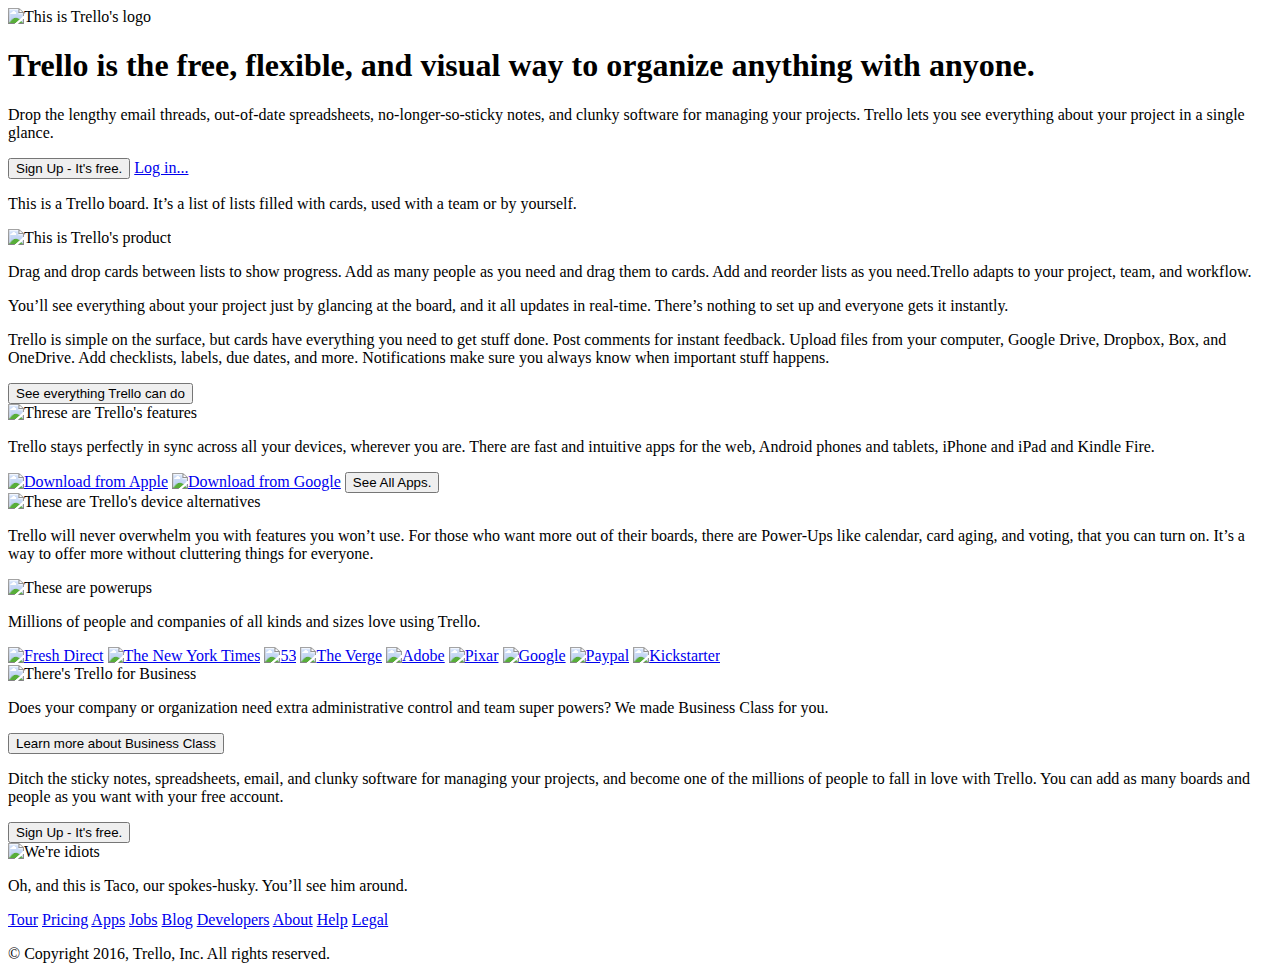
==== Trello/index.html @ 850f7b7c "Update index.html" ====
<!DOCTYPE html>
<html>
<head>

	<meta charset="UTF-8">
	<meta name="viewport" content="width=device-width, initial scale = 1">

	<link rel="stylesheet" type="text/css" href="style.css">
	<link rel="icon" type="image/x-icon" href="IMG/trello_favicon.png">
	<link rel="stylesheet" href="https://use.typekit.net/c/7de65f/1w;jaf-facitweb,1,Y1j:W:i3,Y1p:W:i7,Y1h:W:n3,Y1n:W:n7/l?[base64]" media="all">

	<style type="text/css">.tk-jaf-facitweb{font-family:"jaf-facitweb",sans-serif;}</style>

	<title>Trello</title>

</head>

<body title="Welcome to Trello">

	<header>

		<section class="intro">

			<section class="intro_description">

				<img id="trello_logo" src="IMG/trello_logo.svg" alt="This is Trello's logo">
				<h1>Trello is the free, flexible, and visual way to organize anything with anyone.</h1>
				<p class="black_font">Drop the lengthy email threads, out-of-date spreadsheets, no-longer-so-sticky notes, and clunky software for managing your projects. Trello lets you see everything about your&nbspproject in a single glance.</p>

				<a href="https://trello.com/signup"><button class="sign_up_button" type="button">Sign Up - It's free.</button></a>
				<a href="https://trello.com/login">Log in...</a>
			
			</section>
			
		</section>

	</header>

	<main>

		<section class="product">

			<section class="product_description">

				<div class="pd_one">
					<p class="white_font">This is a Trello board. It’s a list of lists filled with cards, used with a team or by yourself.</p>	
				</div>
				
				<div class="pd_two">
					<img src="IMG/product.png" alt="This is Trello's product">
				</div>

				<div class="pd_three">
					<p class="white_font">Drag and drop cards between lists to show progress. Add as many people as you need and drag them to cards. Add and reorder lists as you need.<span class="make_bold">Trello adapts to your project, team, and workflow.</span></p>
					<p class="white_font">You’ll see everything about your project just by glancing at the board, and it all updates in real-time. There’s nothing to set up and everyone gets it instantly.</p>
				</div>
				
			</section>

	</section>


	<section class="features">

		<section class="features_description">

			<div class="fd_one">

				<p  class="black_font">Trello is simple on the surface, but cards have <span class="make_bold">everything you need to get stuff done.</span> Post comments for instant feedback. Upload files from your computer, Google Drive, Dropbox, Box, and OneDrive. Add checklists, labels, due dates, and more. Notifications make sure you always know when important stuff happens.</p>
				<a href="https://trello.com/tour"><button class="transparent_button" type="button">See everything Trello can do</button></a>

			</div>

			<div class="fd_two">

				<img src="IMG/features.png" alt="Threse are Trello's features">
				
			</div>
			
		</section>
		
	</section>

	<section class="download">

		<section class="download_description">

			<div class="dd_one">

				<p class="black_font">Trello stays perfectly in sync across all your devices, wherever you are. There are fast and intuitive apps for the web, Android phones and tablets, iPhone and iPad and Kindle Fire.</p>
				
			</div>

			<div class="dd_two">

				<nav>
					<a href="https://itunes.apple.com/app/trello-organize-anything/id461504587"><img src="IMG/app_store.svg" alt="Download from Apple"></a>
					<a href="https://play.google.com/store/apps/details?id=com.trello"><img src="IMG/google_play.png" alt="Download from Google"></a>
					<a href="https://trello.com/platforms"><button class="transparent_button">See All Apps.</button></a>
				</nav>

			</div>

			<div class="dd_three">

				<img src="IMG/devices.png" alt="These are Trello's device alternatives">
				
			</div>
			
		</section>
		
	</section>

	<section class="powerups">

		<section class="powerups_description">

			<div class="powd_one">

				<p class="black_font">Trello will never overwhelm you with features you won’t use. For those who want more out of their boards, there are <span class="make_bold">Power-Ups</span> like calendar, card aging, and voting, that you can turn on. It’s a way to offer more without cluttering things for everyone.</p>
				
			</div>

			<div class="powd_two">

				<img src="IMG/powerups.png" alt="These are powerups">
				
			</div>
			
		</section>
		
	</section>

	<section class="promo">

		<section class="promo_description">

			<div class="prd_one">

				<p class="white_font"><span class="make_bold">Millions of people</span> and companies of all kinds and sizes love using Trello.</p>
				
			</div>

			<div class="prd_two">

				<nav>
					<a href="#"><img src="IMG/fresh_direct.svg" alt="Fresh Direct"></a>
					<a href="#"><img src="IMG/nyt.svg" alt="The New York Times"></a>
					<a href="#"><img src="IMG/53.svg" alt="53"></a>
					<a href="#"><img src="IMG/the_verge.svg" alt="The Verge"></a>
					<a href="#"><img src="IMG/adobe.svg" alt="Adobe"></a>
					<a href="#"><img src="IMG/pixar.svg" alt="Pixar"></a>
					<a href="#"><img src="IMG/google.svg" alt="Google"></a>
					<a href="#"><img src="IMG/paypal.svg" alt="Paypal"></a>
					<a href="#"><img src="IMG/kickstarter.svg" alt="Kickstarter"></a>
				</nav>
			
			</div>
			
		</section>
		
	</section>

	<section class="business">

		<section class="business_description">

			<div class="bd_one">

				<img src="IMG/trello_business_logo.svg" alt="There's Trello for Business">

			</div>

			<div class="bd_two">

				<p class="white_font">Does your company or organization need extra administrative control and team super powers? We made <span class="make_bold">Business Class for you.</span></p>
				<a href="https://trello.com/business-class"><button>Learn more about Business Class</button></a>
				
			</div>
			
		</section>
		
	</section>

	<section class="pitch">

		<section class="pitch_description">

			<p class="black_font"><span class="make_bold">Ditch the sticky notes, spreadsheets, email, and clunky software</span> for managing your projects, and become one of the millions of people to fall in love with Trello. You can add as many boards and people as you want with your free account.</p>
			<a href="https://trello.com/signup"><button class="sign_up_button" type="button">Sign Up - It's free.</button></a>
			
		</section>
		
	</section>

	<section class="random">

		<section class="random_description">

			<div class="rd_one">

				<img src="IMG/husky.png" alt="We're idiots">

			</div>
				
			<div class="rd_two">

				<p class="white_font">Oh, and this is <span class="make_bold">Taco, our spokes-husky.</span> You’ll see him around.</p>

			</div>
			
		</section>
		
	</section>

	</main>

	<footer>

		<nav>

			<a href="https://trello.com/tour">Tour</a>
			<a href="https://trello.com/pricing">Pricing</a>
			<a href="https://trello.com/platforms">Apps</a>
			<a href="https://trello.com/jobs">Jobs</a>			
			<a href="http://blog.trello.com/">Blog</a>
			<a href="http://developers.trello.com/">Developers</a>
			<a href="https://trello.com/about">About</a>
			<a href="http://help.trello.com/">Help</a>
			<a href="https://trello.com/legal">Legal</a>

		</nav>

		<p>© Copyright 2016, Trello, Inc. All rights reserved.</p>
	
	</footer>
	

</body>
</html>
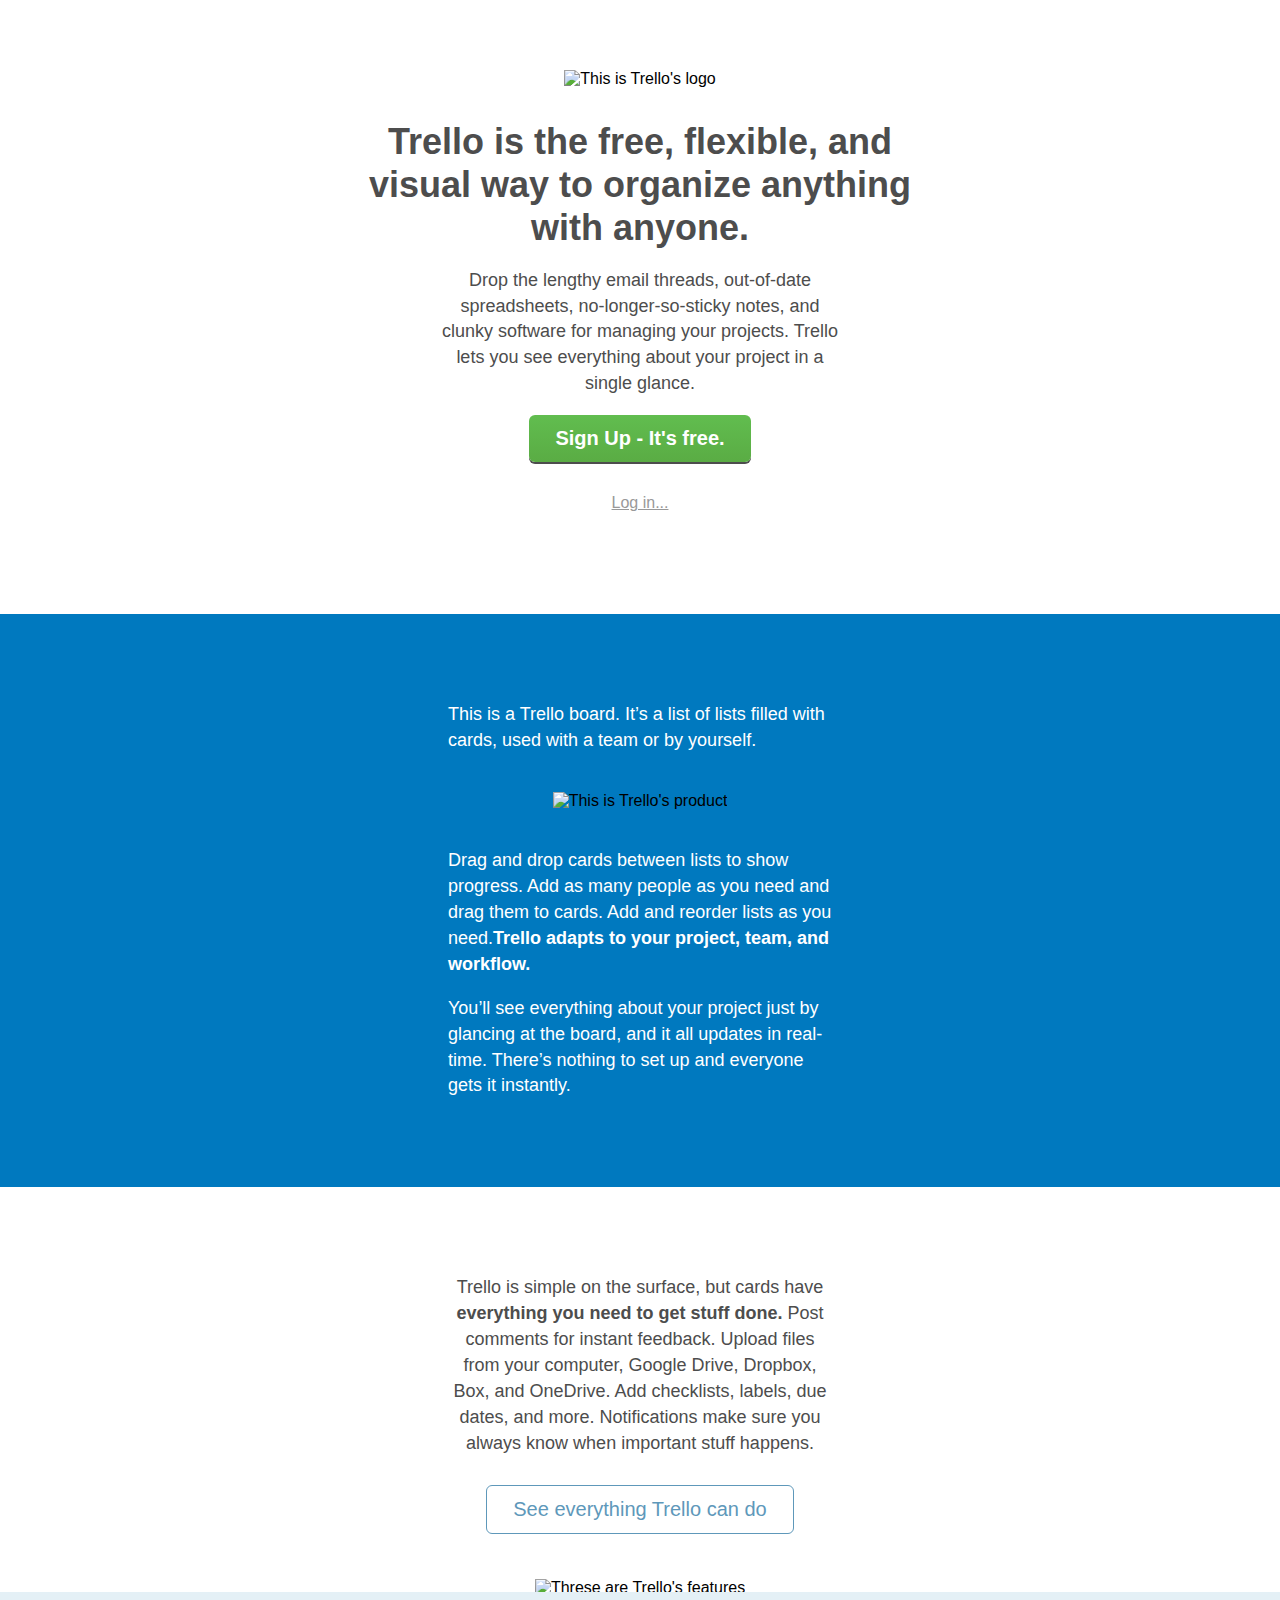
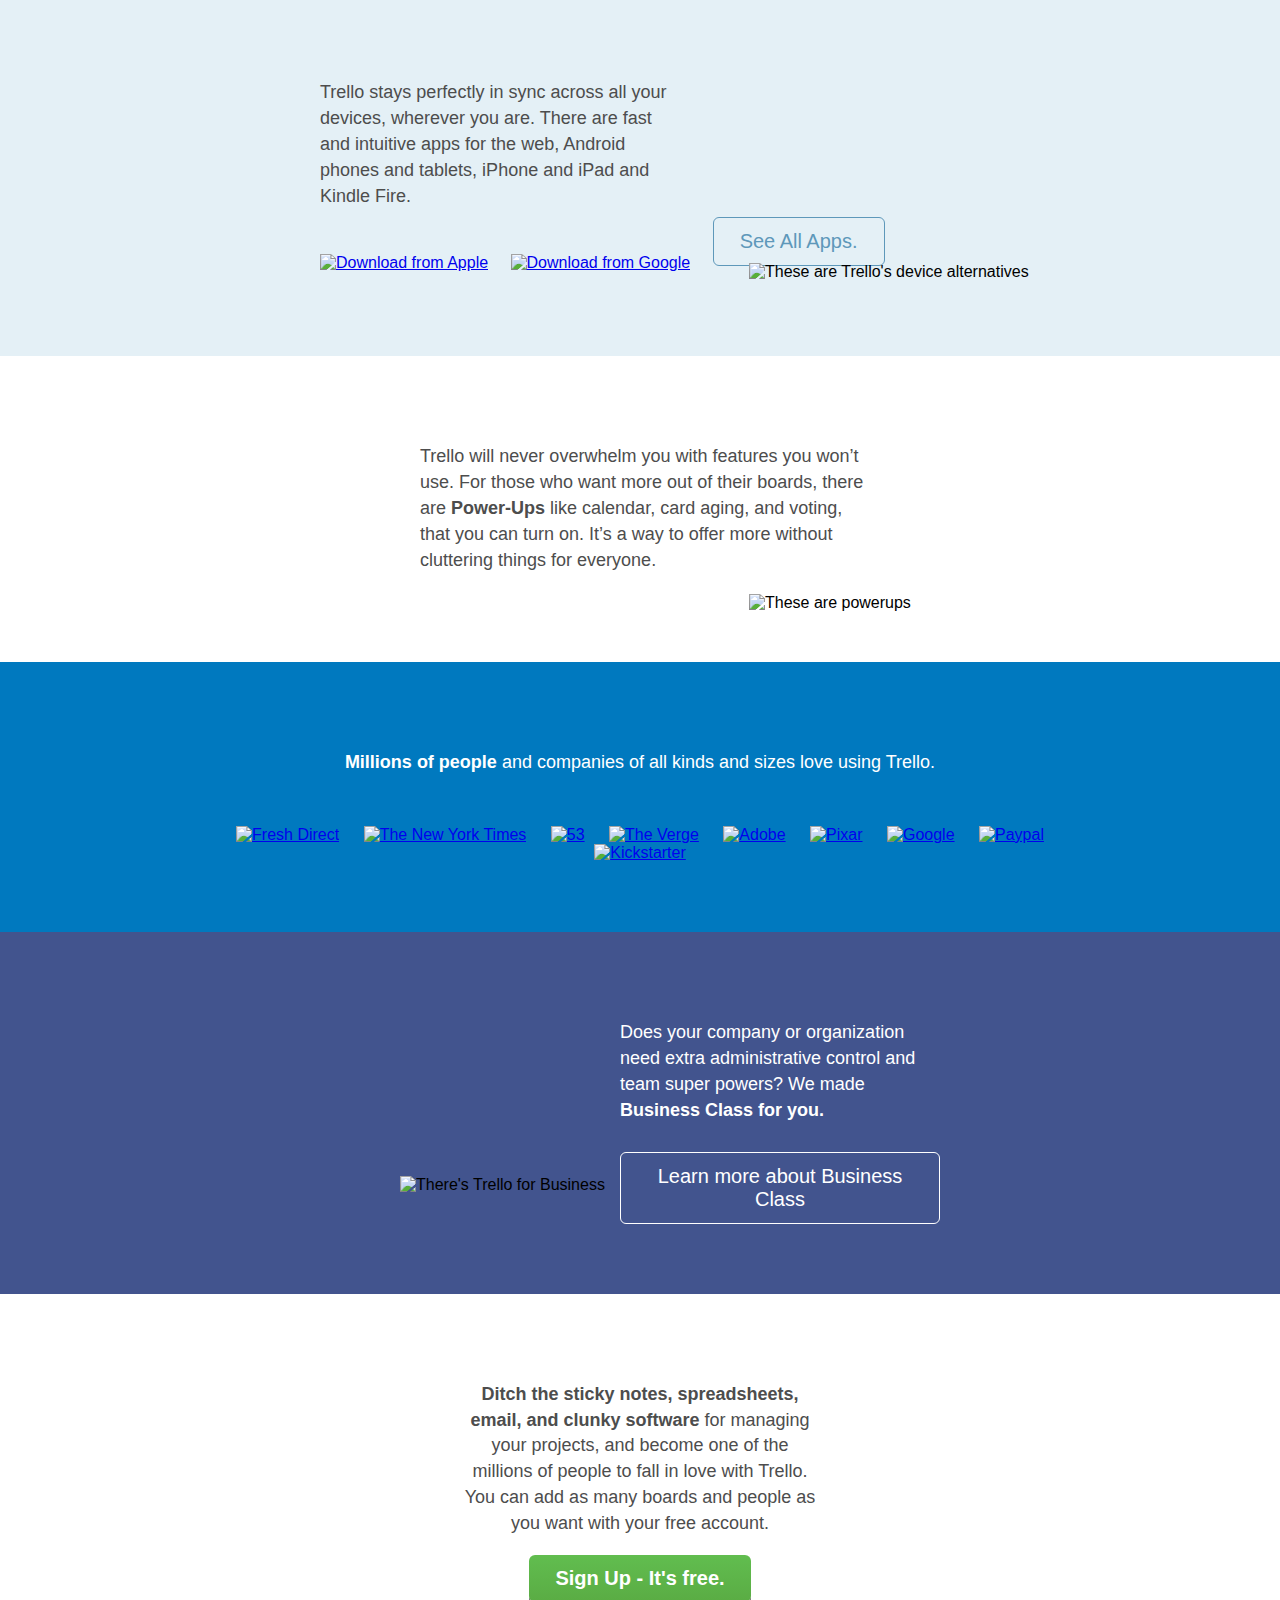
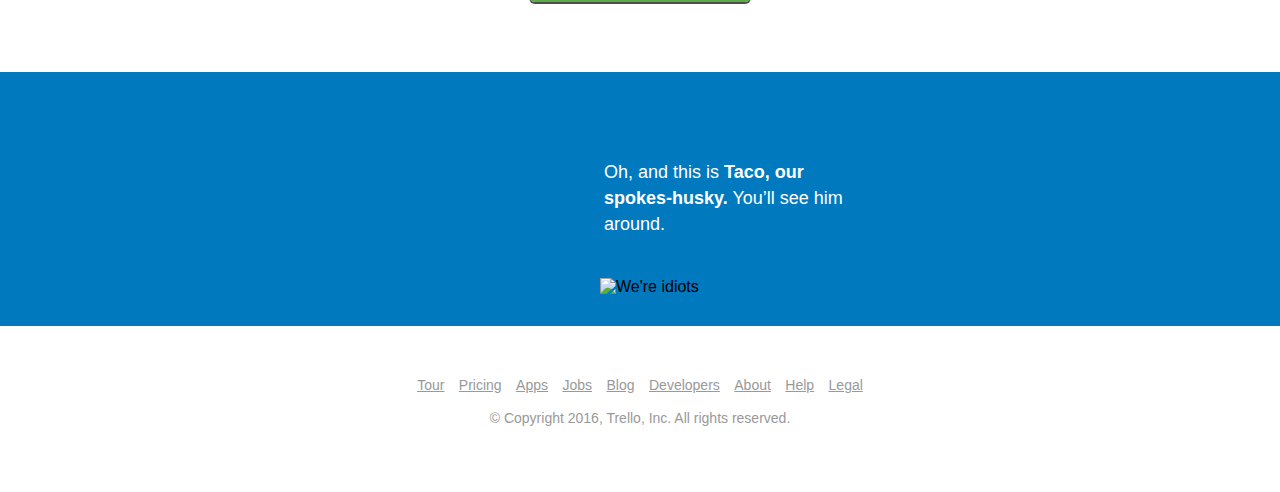
==== commit 748ec2b3: "Added files via upload" ====
--- a/Trello/index.html
+++ b/Trello/index.html
@@ -15,16 +15,18 @@
 
 </head>
 
-<body title="Welcome to Trello">
+<body>
 
 	<header>
 
+		<div class="none"><h1> Welcome to Trello</h1> </div>
+
 		<section class="intro">
 
 			<section class="intro_description">
 
 				<img id="trello_logo" src="IMG/trello_logo.svg" alt="This is Trello's logo">
-				<h1>Trello is the free, flexible, and visual way to organize anything with anyone.</h1>
+				<h1 class="black_font">Trello is the free, flexible, and visual way to organize anything with anyone.</h1>
 				<p class="black_font">Drop the lengthy email threads, out-of-date spreadsheets, no-longer-so-sticky notes, and clunky software for managing your projects. Trello lets you see everything about your&nbspproject in a single glance.</p>
 
 				<a href="https://trello.com/signup"><button class="sign_up_button" type="button">Sign Up - It's free.</button></a>
@@ -237,4 +239,4 @@
 	
 
 </body>
-</html>
+</html>--- a/Trello/style.css
+++ b/Trello/style.css
@@ -0,0 +1,354 @@
+/*/ FULL WEB EXPERIENCE /*/
+
+@media screen and (min-device-width: 900px) {
+
+/*/ GENERAL /*/
+
+	body {
+		font-family: Arial, sans-serif;
+		margin: 0px;
+	}
+
+		h1 {
+			font-size: 36px;
+			line-height: 1.2em;
+			margin: 0px;			
+		}
+
+		p {
+			font-size: 18px;
+			line-height: 1.44em;
+			font-weight: 100;			
+		}
+
+			.none {
+				display: none;
+			}
+
+			.black_font {
+				color: #4d4d4d;
+			}
+
+			.white_font {
+				color: #fff;
+			}
+
+			.make_bold {
+				font-weight: bold;
+			}
+
+/*/ INTRO /*/
+
+	.intro {
+		background-color: #fff;
+		text-align: center;
+		padding: 70px 0px;
+	}
+
+		.intro_description {
+			width: 44%;
+			margin: 0px auto 0px auto;
+		}
+
+			#trello_logo {
+				height: 80px;
+				margin-bottom: 2em;
+			}
+
+			.intro_description p {
+				width: 71%;
+				margin-left: auto;
+				margin-right: auto;
+
+			}
+
+			.sign_up_button {
+				background: linear-gradient(to bottom, #61bd4f 0, #5aac44 100%);
+   				border:none;
+   				border-radius: .3em;
+   				box-shadow: 0 2px 0 #4d4d4d;
+   				padding: .6em 1.3em;
+   				color: #fff;
+   				font-size: 20px;
+   				font-weight: bold;
+   				cursor: pointer;
+   			}
+
+   			.intro_description a:link {
+				color:#999;
+				text-decoration: underline;
+				display: block;
+				padding: 0em 1em 2em;
+			}
+
+			.intro_description a:hover {
+				color:#265773;
+				text-decoration: underline;
+			}
+
+
+/*/ PRODUCT /*/
+
+	.product {
+		background-color: #0079bf;
+		text-align: center;
+		padding: 70px 0px;
+	}
+
+		.pd_one, .pd_three {
+			width: 30%;
+			margin-left: auto;
+			margin-right: auto;
+			text-align: left;
+		}
+
+		.pd_two img {
+			width: 60%;
+			padding: 20px 0px;
+		}
+
+
+/*/ FEATURES /*/
+
+	.features {
+		background-color: #fff;
+		text-align: center;
+		padding: 70px 0px 0px 0px;
+		position: relative;
+	}
+
+		.fd_one {
+			width: 30%;
+			margin-left: auto;
+			margin-right: auto;
+		}
+
+			.transparent_button  {
+				background: transparent;
+   				border:1px solid #5e98ba;
+   				border-radius: .3em;
+   				padding: .6em 1.3em;
+   				color: #5e98ba;
+   				font-size: 20px;
+   				cursor: pointer;
+   				margin-top: 10px;
+			}
+
+		.fd_two {
+			position: relative;
+			bottom: -5px;
+			margin-top: 40px;
+		}
+
+
+/*/ DOWNLOAD /*/
+
+	.download {
+		background-color: #e4f0f6;
+		text-align: left;
+		padding: 70px 0px;
+		position: relative;
+	}
+
+		.download_description {
+			width: 50%;
+			margin-left: auto;
+			margin-right: auto;			
+		}
+
+			.dd_one {
+				width: 55%;				
+			}
+				
+				.dd_two img {
+					height: 54px;
+					margin-right: 18px;					
+				}
+
+				.dd_two button {
+					position: relative;
+					bottom: 20px;			
+				}
+
+			.dd_three {
+				width: 30%;
+				position: absolute;
+				bottom: 75px;
+				right: 147px;
+											
+			}
+
+				.dd_three img {
+					height: 200px;										
+			}
+
+/*/ POWERUPS /*/
+
+	.powerups {
+		background-color: #fff;
+		text-align: left;
+		padding: 70px 0px;
+		position: relative;
+	}
+
+		.powerups_description {
+			width: 64%;
+			margin-left: 420px;
+			margin-right: auto;			
+		}
+
+			.powd_one {
+				width: 55%;				
+			}
+				
+				
+			.powd_two {
+				width: 30%;
+				position: absolute;
+				bottom: 50px;
+				right: 147px;											
+			}
+
+				.powd_two img {
+					height: 200px;										
+			}
+		
+/*/ PROMO /*/
+
+	.promo {
+		background-color: #0079bf;
+		text-align: center;
+		padding: 70px 0px;
+	}
+
+		.prd_two nav {
+			width: 70%;
+			margin-top: 50px;
+			margin-left: auto;
+			margin-right: auto;
+		}
+
+		.prd_two a {			
+			margin: 0px 10px;
+		}
+
+/*/ BUSINESS /*/
+
+	.business {
+		background-color: #42548e;
+		text-align: left;
+		padding: 70px 0px;
+		position: relative;
+	}
+
+		.business_description {
+			width: 50%;
+			margin-left: auto;
+			margin-right: auto;
+		}
+
+			.bd_one {
+				position: absolute;
+				bottom: 100px;
+				left: 400px
+			}
+
+			.bd_one img {
+				height: 120px;
+			}
+
+			.bd_two {
+				width: 50%;
+				margin-left: 300px;
+				margin-right: auto;
+			}
+
+				.bd_two button{
+					background: transparent;
+	   				border:1px solid #fff;
+	   				border-radius: .3em;
+	   				padding: .6em 1.3em;
+	   				color: #fff;
+	   				font-size: 20px;
+	   				cursor: pointer;
+	   				margin-top: 10px;
+				}
+
+
+/*/ PITCH /*/
+
+	.pitch {
+		background-color: #fff;
+		text-align: center;
+		padding: 70px 0px;
+		position: relative;
+	}
+
+		.pitch_description {
+			width: 28%;
+			margin-left: auto;
+			margin-right: auto;
+		}
+
+
+/*/ RANDOM /*/
+
+	.random {
+		background-color: #0079bf;
+		text-align: left;
+		padding: 70px 0px;
+		position: relative;
+	}
+
+		.random_description {
+			width: 40%;
+			margin-left: auto;
+			margin-right: auto;
+		}
+
+			.rd_one {
+				position: absolute;
+				bottom: 30px;
+				left: 600px;
+			}
+
+				.rd_one img {
+					width: 130px;
+				}
+
+			.rd_two {
+				width: 50%;
+				margin-left: 220px;
+				margin-right: auto;
+			}
+
+/*/ FOOTER /*/
+	
+	footer {
+		background-color: #fff;
+		text-align: center;
+		padding: 50px 0px;
+		position: relative;
+				
+	}
+
+		footer a:link {
+			font-size: 14px;
+			color:#999;
+			text-decoration: underline;
+			display: inline-block;
+			margin: 0px 5px;
+		}
+
+		footer a:hover {
+			color:#265773;
+			text-decoration: underline;
+		}
+
+		footer p {
+			font-size: 14px;
+			color:#999;
+		}
+
+}
+
